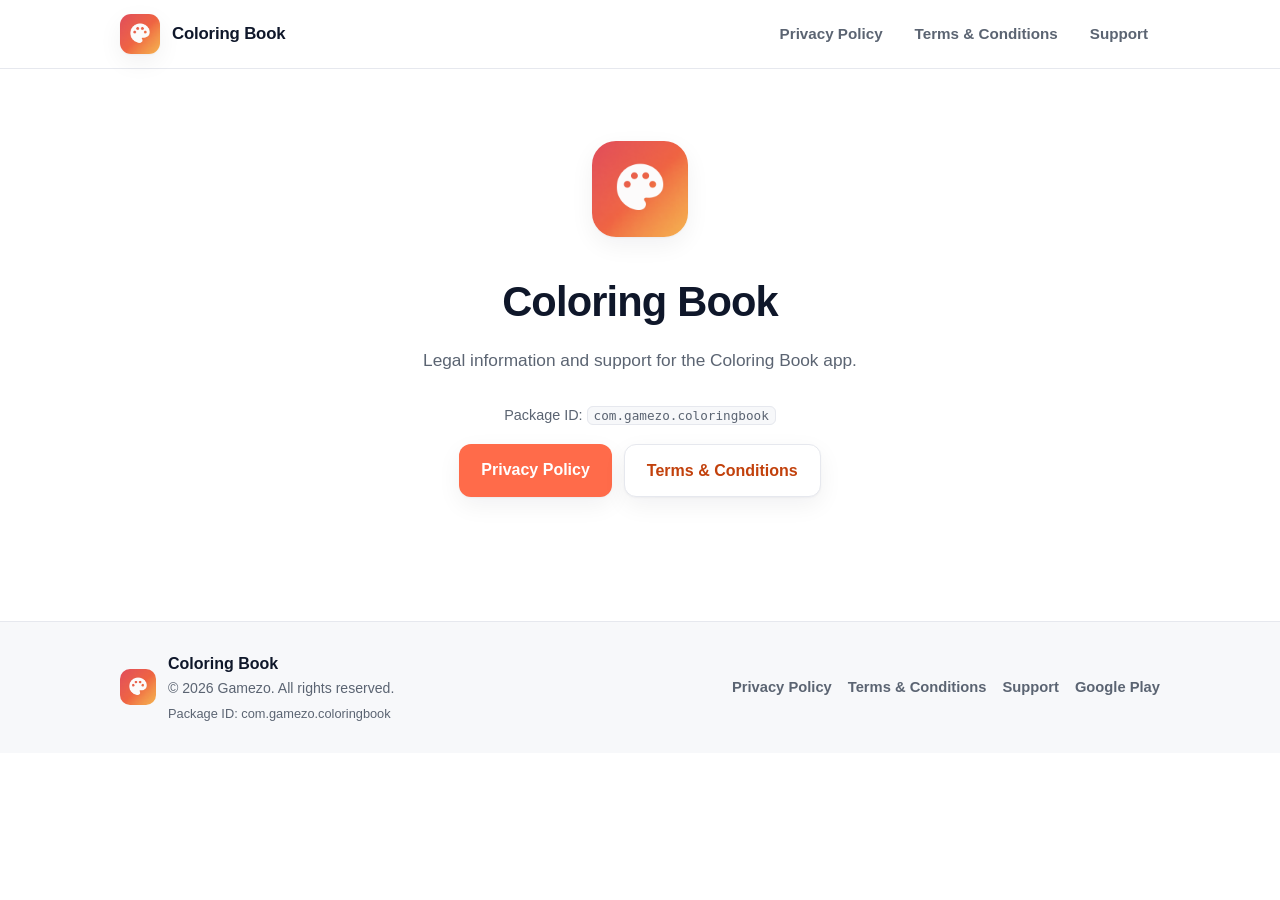
==== index.html @ 866b46ad "Add Privacy Policy and Terms & Conditions pages" ====
<!DOCTYPE html>
<html lang="en">
<head>
  <meta charset="utf-8">
  <meta name="viewport" content="width=device-width, initial-scale=1">
  <title>Coloring Book &mdash; Legal &amp; Support</title>
  <meta name="description" content="Privacy Policy, Terms &amp; Conditions and support information for the Coloring Book app.">
  <meta name="robots" content="index, follow">
  <meta name="theme-color" content="#FF6B4A">
  <meta property="og:type" content="website">
  <meta property="og:site_name" content="Coloring Book">
  <meta property="og:title" content="Coloring Book &mdash; Legal &amp; Support">
  <meta property="og:image" content="assets/app_logo.png">
  <link rel="icon" type="image/png" href="assets/app_logo.png">
  <link rel="apple-touch-icon" href="assets/app_logo.png">
  <link rel="stylesheet" href="assets/styles.css">
</head>
<body>
  <a class="skip-link" href="#main">Skip to content</a>
<header class="site-header">
  <div class="container header-inner">
    <a class="brand" href="" aria-label="Coloring Book home">
      <img class="brand-logo" src="assets/app_logo.png" width="40" height="40" alt="Coloring Book logo">
      <span class="brand-name">Coloring Book</span>
    </a>
    <nav class="site-nav" aria-label="Primary">
      <a href="privacy-policy/">Privacy Policy</a>
      <a href="terms-and-conditions/">Terms &amp; Conditions</a>
      <a href="mailto:gamezosupport@gmail.com">Support</a>
    </nav>
  </div>
</header>
  <main id="main" class="container">
    <section class="hero">
      <img class="hero-logo" src="assets/app_logo.png" width="96" height="96" alt="Coloring Book logo">
      <h1>Coloring Book</h1>
      <p class="lede">Legal information and support for the Coloring Book app.</p>
      <p class="meta">Package ID: <code>com.gamezo.coloringbook</code></p>
      <div class="hero-actions">
        <a class="btn" href="privacy-policy/">Privacy Policy</a>
        <a class="btn btn-ghost" href="terms-and-conditions/">Terms &amp; Conditions</a>
      </div>
    </section>
  </main>
<footer class="site-footer">
  <div class="container footer-inner">
    <div class="footer-brand">
      <img class="footer-logo" src="assets/app_logo.png" width="36" height="36" alt="Coloring Book logo">
      <div>
        <div class="footer-app">Coloring Book</div>
        <div class="footer-copy">&copy; 2026 Gamezo. All rights reserved.</div>
        <div class="footer-pkg">Package ID: com.gamezo.coloringbook</div>
      </div>
    </div>
    <nav class="footer-nav" aria-label="Footer">
      <a href="privacy-policy/">Privacy Policy</a>
      <a href="terms-and-conditions/">Terms &amp; Conditions</a>
      <a href="mailto:gamezosupport@gmail.com">Support</a>
      <a href="https://play.google.com/store/apps/details?id=com.gamezo.coloringbook" rel="noopener">Google Play</a>
    </nav>
  </div>
</footer>
</body>
</html>
---- assets/styles.css ----
:root {
  --accent: #FF6B4A;
  --accent-ink: #C2410C;
  --bg: #ffffff;
  --bg-soft: #f7f8fa;
  --text: #0f172a;
  --muted: #5b6472;
  --border: #e6e8ee;
  --card: #ffffff;
  --radius: 16px;
  --maxw: 1080px;
  --readw: 780px;
  --shadow: 0 1px 2px rgba(15, 23, 42, .04), 0 8px 24px rgba(15, 23, 42, .06);
}

* { box-sizing: border-box; }

html { scroll-behavior: smooth; -webkit-text-size-adjust: 100%; }

body {
  margin: 0;
  font-family: ui-sans-serif, -apple-system, BlinkMacSystemFont, "Segoe UI",
    Roboto, Helvetica, Arial, "Apple Color Emoji", "Segoe UI Emoji", sans-serif;
  color: var(--text);
  background: var(--bg);
  line-height: 1.7;
  -webkit-font-smoothing: antialiased;
  text-rendering: optimizeLegibility;
}

a { color: var(--accent-ink); text-decoration: none; }
a:hover { text-decoration: underline; }

:focus-visible {
  outline: 3px solid var(--accent);
  outline-offset: 2px;
  border-radius: 6px;
}

.skip-link {
  position: absolute;
  left: -9999px;
  top: 0;
  background: var(--text);
  color: #fff;
  padding: 10px 16px;
  border-radius: 0 0 10px 0;
  z-index: 100;
}
.skip-link:focus { left: 0; }

.container {
  width: 100%;
  max-width: var(--maxw);
  margin: 0 auto;
  padding: 0 20px;
}

/* ---------- Header ---------- */
.site-header {
  position: sticky;
  top: 0;
  z-index: 20;
  background: rgba(255, 255, 255, .88);
  backdrop-filter: saturate(180%) blur(10px);
  border-bottom: 1px solid var(--border);
}
.header-inner {
  display: flex;
  align-items: center;
  justify-content: space-between;
  gap: 12px 20px;
  flex-wrap: wrap;
  min-height: 68px;
  padding-top: 10px;
  padding-bottom: 10px;
}
.brand {
  display: inline-flex;
  align-items: center;
  gap: 12px;
  color: var(--text);
  font-weight: 800;
  font-size: 1.05rem;
  letter-spacing: -.01em;
}
.brand:hover { text-decoration: none; }
.brand-logo {
  width: 40px;
  height: 40px;
  border-radius: 11px;
  display: block;
  box-shadow: var(--shadow);
}
.site-nav {
  display: flex;
  align-items: center;
  gap: 4px 8px;
  flex-wrap: wrap;
}
.site-nav a {
  display: inline-block;
  padding: 8px 12px;
  border-radius: 10px;
  color: var(--muted);
  font-weight: 600;
  font-size: .95rem;
}
.site-nav a:hover { background: var(--bg-soft); color: var(--text); text-decoration: none; }
.site-nav a.is-active { color: var(--accent-ink); background: color-mix(in srgb, var(--accent) 12%, white); }

/* ---------- Landing hero ---------- */
.hero {
  text-align: center;
  padding: 72px 0 84px;
  max-width: 640px;
  margin: 0 auto;
}
.hero-logo {
  width: 96px;
  height: 96px;
  border-radius: 24px;
  box-shadow: var(--shadow);
}
.hero h1 {
  font-size: clamp(1.9rem, 5vw, 2.6rem);
  margin: 22px 0 8px;
  letter-spacing: -.02em;
}
.hero .lede {
  color: var(--muted);
  font-size: 1.08rem;
  margin: 0 auto 28px;
  max-width: 34em;
}
.hero-actions {
  display: flex;
  gap: 12px;
  justify-content: center;
  flex-wrap: wrap;
}

/* ---------- Buttons ---------- */
.btn {
  display: inline-block;
  background: var(--accent);
  color: #fff;
  font-weight: 700;
  padding: 12px 22px;
  border-radius: 12px;
  box-shadow: var(--shadow);
}
.btn:hover { text-decoration: none; filter: brightness(.96); }
.btn-ghost {
  background: #fff;
  color: var(--accent-ink);
  border: 1px solid var(--border);
}

/* ---------- Document ---------- */
.doc {
  max-width: var(--readw);
  margin: 0 auto;
  padding: 44px 0 72px;
}
.doc-head {
  padding-bottom: 24px;
  border-bottom: 1px solid var(--border);
  margin-bottom: 8px;
}
.eyebrow {
  margin: 0 0 8px;
  color: var(--accent-ink);
  font-weight: 700;
  font-size: .82rem;
  letter-spacing: .08em;
  text-transform: uppercase;
}
.doc h1 {
  font-size: clamp(1.8rem, 4.5vw, 2.4rem);
  line-height: 1.2;
  margin: 0 0 10px;
  letter-spacing: -.02em;
}
.updated {
  color: var(--muted);
  font-size: .92rem;
  margin: 0 0 6px;
}
.meta {
  color: var(--muted);
  font-size: .9rem;
  margin: 0 0 16px;
}
code {
  font-family: ui-monospace, SFMono-Regular, Menlo, Consolas, monospace;
  font-size: .88em;
  background: var(--bg-soft);
  border: 1px solid var(--border);
  border-radius: 6px;
  padding: 1px 6px;
  word-break: break-all;
}
.lede {
  font-size: 1.08rem;
  color: #374151;
  margin: 0;
}

.prose { padding-top: 8px; }
.section { margin-top: 34px; }
.section h2 {
  font-size: 1.3rem;
  line-height: 1.3;
  margin: 0 0 10px;
  letter-spacing: -.01em;
  scroll-margin-top: 90px;
}
.section h3 {
  font-size: 1.03rem;
  margin: 20px 0 6px;
}
.section p { margin: 0 0 14px; color: #26303f; }
.section ul { margin: 0 0 16px; padding-left: 1.25em; }
.section li { margin: 0 0 8px; }
.section strong { color: var(--text); }

/* ---------- Footer ---------- */
.site-footer {
  border-top: 1px solid var(--border);
  background: var(--bg-soft);
  margin-top: 40px;
}
.footer-inner {
  display: flex;
  align-items: center;
  justify-content: space-between;
  gap: 16px 24px;
  flex-wrap: wrap;
  padding-top: 28px;
  padding-bottom: 28px;
}
.footer-brand { display: flex; align-items: center; gap: 12px; }
.footer-logo { border-radius: 10px; display: block; }
.footer-app { font-weight: 800; }
.footer-copy { color: var(--muted); font-size: .88rem; }
.footer-pkg { color: var(--muted); font-size: .8rem; margin-top: 2px; }
.footer-nav { display: flex; gap: 6px 16px; flex-wrap: wrap; }
.footer-nav a { color: var(--muted); font-weight: 600; font-size: .92rem; }
.footer-nav a:hover { color: var(--accent-ink); }

@media (max-width: 640px) {
  .header-inner { min-height: 60px; }
  .brand-name { font-size: 1rem; }
  .doc { padding: 30px 0 56px; }
  .section { margin-top: 28px; }
  .hero { padding: 48px 0 56px; }
  .footer-inner { flex-direction: column; align-items: flex-start; }
}

@media (prefers-reduced-motion: reduce) {
  html { scroll-behavior: auto; }
}
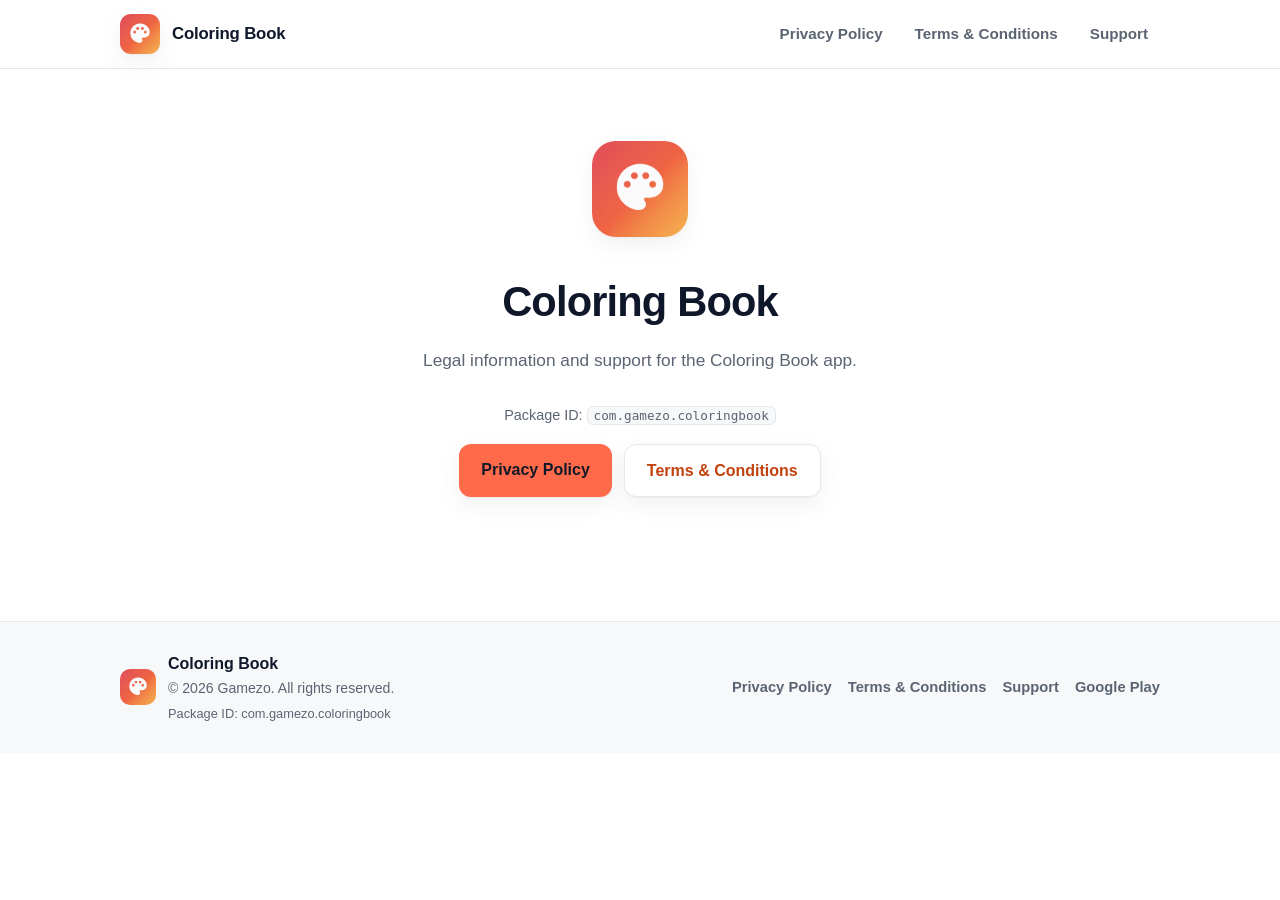
==== commit 0deb153b: "UI Fixes" ====
--- a/index.html
+++ b/index.html
@@ -7,10 +7,30 @@
   <meta name="description" content="Privacy Policy, Terms &amp; Conditions and support information for the Coloring Book app.">
   <meta name="robots" content="index, follow">
   <meta name="theme-color" content="#FF6B4A">
+  <link rel="canonical" href="https://gamezosupport.github.io/coloringbooklegal/">
   <meta property="og:type" content="website">
   <meta property="og:site_name" content="Coloring Book">
   <meta property="og:title" content="Coloring Book &mdash; Legal &amp; Support">
-  <meta property="og:image" content="assets/app_logo.png">
+  <meta property="og:description" content="Privacy Policy, Terms &amp; Conditions and support information for the Coloring Book app.">
+  <meta property="og:url" content="https://gamezosupport.github.io/coloringbooklegal/">
+  <meta property="og:image" content="https://gamezosupport.github.io/coloringbooklegal/assets/app_logo.png">
+  <meta name="twitter:card" content="summary">
+  <meta name="twitter:title" content="Coloring Book &mdash; Legal &amp; Support">
+  <meta name="twitter:description" content="Privacy Policy, Terms &amp; Conditions and support information for the Coloring Book app.">
+  <meta name="twitter:image" content="https://gamezosupport.github.io/coloringbooklegal/assets/app_logo.png">
+  <script type="application/ld+json">
+  {
+    "@context": "https://schema.org",
+    "@type": "SoftwareApplication",
+    "name": "Coloring Book",
+    "applicationCategory": "GameApplication",
+    "operatingSystem": "Android, iOS",
+    "url": "https://gamezosupport.github.io/coloringbooklegal/",
+    "description": "Privacy Policy, Terms & Conditions and support information for the Coloring Book app.",
+    "image": "https://gamezosupport.github.io/coloringbooklegal/assets/app_logo.png",
+    "installUrl": "https://play.google.com/store/apps/details?id=com.gamezo.coloringbook"
+  }
+  </script>
   <link rel="icon" type="image/png" href="assets/app_logo.png">
   <link rel="apple-touch-icon" href="assets/app_logo.png">
   <link rel="stylesheet" href="assets/styles.css">
--- a/assets/styles.css
+++ b/assets/styles.css
@@ -1,6 +1,7 @@
 :root {
   --accent: #FF6B4A;
   --accent-ink: #C2410C;
+  --accent-button-ink: #111827;
   --bg: #ffffff;
   --bg-soft: #f7f8fa;
   --text: #0f172a;
@@ -32,7 +33,7 @@
 a:hover { text-decoration: underline; }
 
 :focus-visible {
-  outline: 3px solid var(--accent);
+  outline: 3px solid var(--text);
   outline-offset: 2px;
   border-radius: 6px;
 }
@@ -144,7 +145,7 @@
 .btn {
   display: inline-block;
   background: var(--accent);
-  color: #fff;
+  color: var(--accent-button-ink);
   font-weight: 700;
   padding: 12px 22px;
   border-radius: 12px;
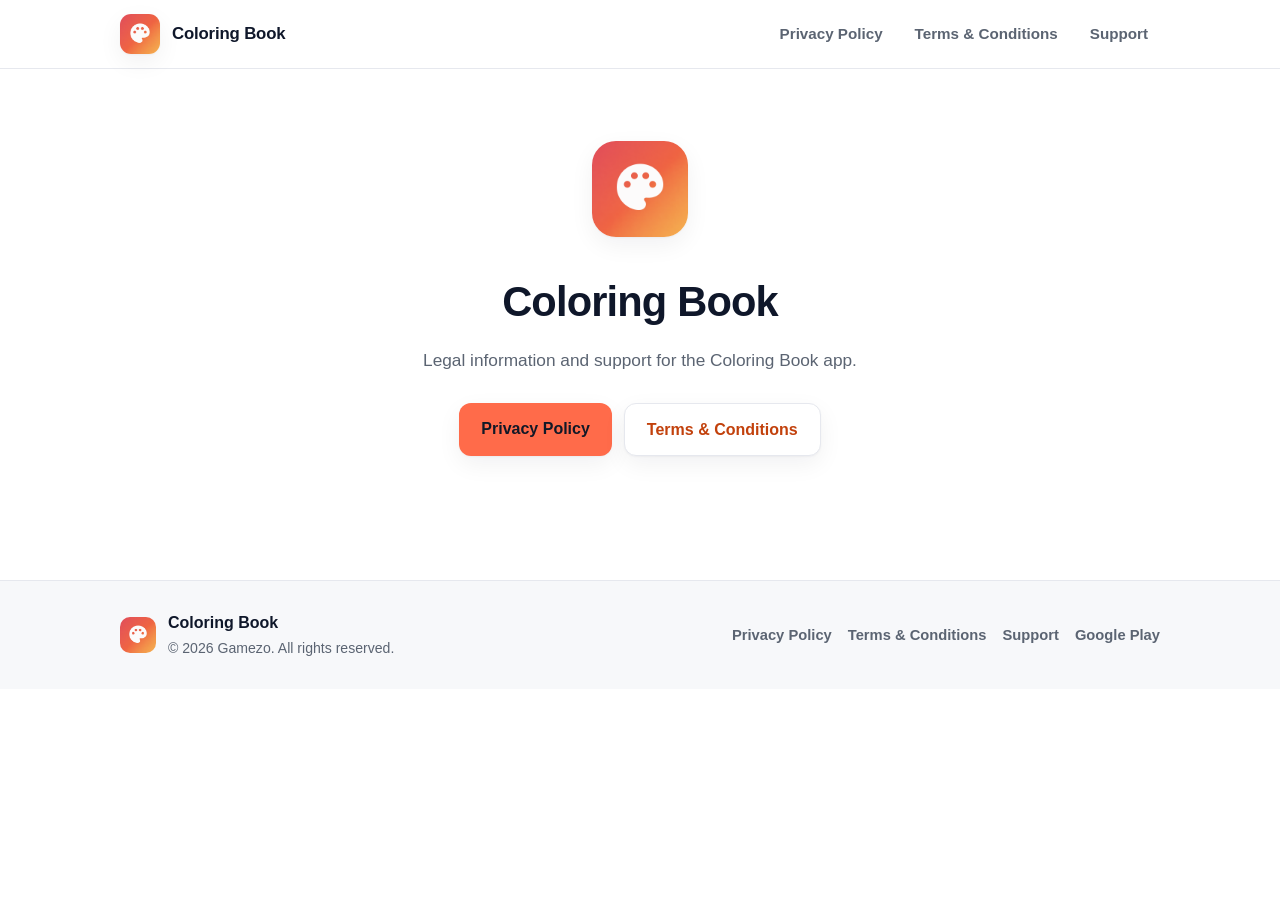
==== commit 286c1de5: "remove package Id" ====
--- a/index.html
+++ b/index.html
@@ -55,7 +55,6 @@
       <img class="hero-logo" src="assets/app_logo.png" width="96" height="96" alt="Coloring Book logo">
       <h1>Coloring Book</h1>
       <p class="lede">Legal information and support for the Coloring Book app.</p>
-      <p class="meta">Package ID: <code>com.gamezo.coloringbook</code></p>
       <div class="hero-actions">
         <a class="btn" href="privacy-policy/">Privacy Policy</a>
         <a class="btn btn-ghost" href="terms-and-conditions/">Terms &amp; Conditions</a>
@@ -69,7 +68,6 @@
       <div>
         <div class="footer-app">Coloring Book</div>
         <div class="footer-copy">&copy; 2026 Gamezo. All rights reserved.</div>
-        <div class="footer-pkg">Package ID: com.gamezo.coloringbook</div>
       </div>
     </div>
     <nav class="footer-nav" aria-label="Footer">
